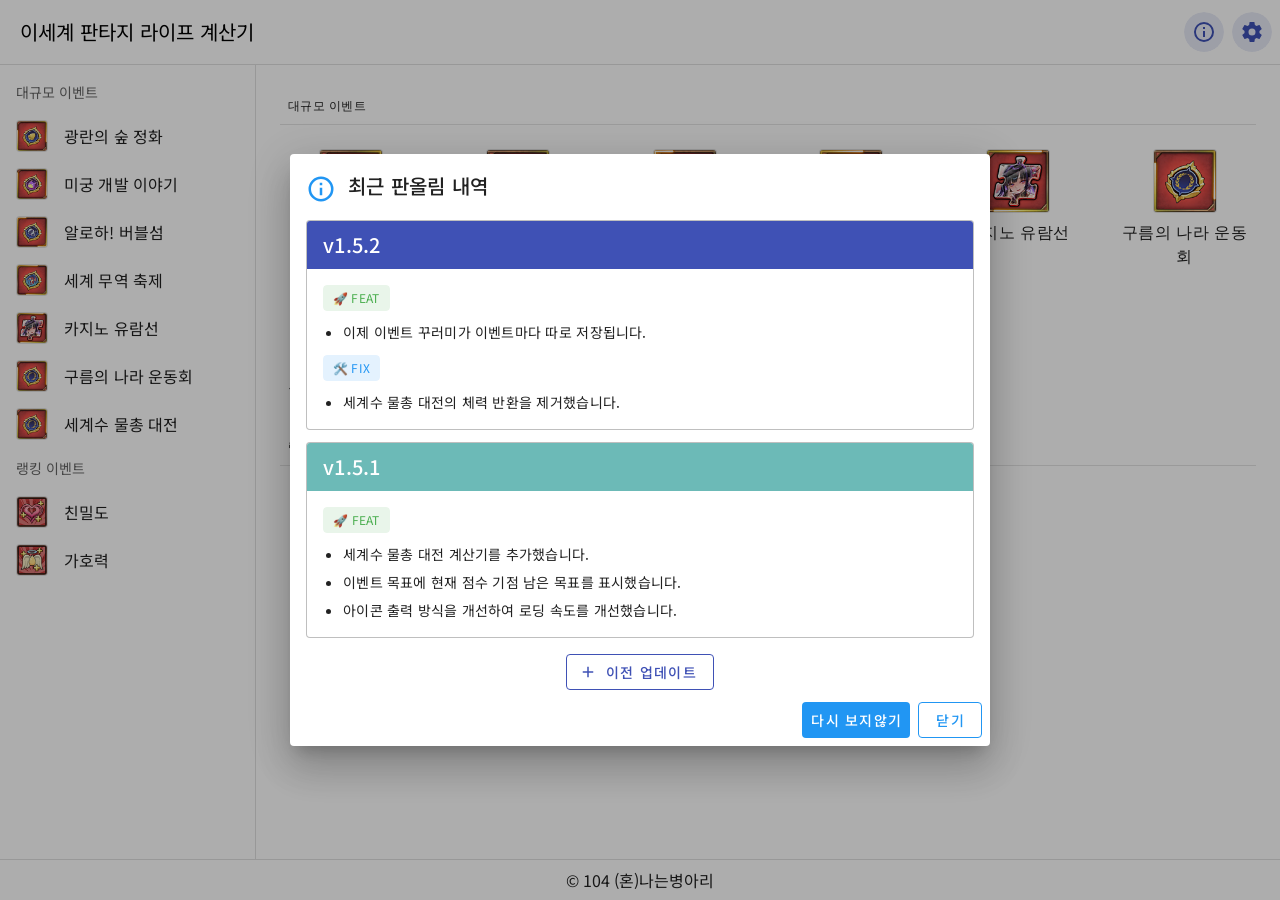
==== index.html @ 15ed8349 "v1.5.2" ====
<!doctype html>
<html lang="ko">
  <head>
    <meta charset="UTF-8" />
    <meta http-equiv="X-UA-Compatible" content="IE=edge" />
    <meta name="viewport" content="width=device-width, initial-scale=1.0" />

    <title>이세계 판타지 라이프 계산기 - 이세계 판타지 라이프의 친밀도/가호력/이벤트의 점수를 계산합니다.</title>
    <meta name="description" content="이세계 판타지 라이프의 친밀도/가호력/이벤트의 점수를 계산합니다." />

    <meta property="og:site_name" content="이세계 판타지 라이프 계산기" />
    <meta property="og:title" content="이세계 판타지 라이프 계산기" />
    <meta property="og:description" content="이세계 판타지 라이프의 친밀도/가호력/이벤트의 점수를 계산합니다." />
    <meta
      name="keywords"
      content="이세계 판타지 라이프, 이판라, 이세계 판타지 라이프 계산기, 이판라 계산기, 친밀도, 가호력, 봉래 선인기, 광란의 숲 정화, 미궁 개발 이야기, 알로하! 버블섬, 세계 무역 축제, 카지노 유람선, 구름의 나라 운동회, 세계수 물총 대전"
    />

    <link rel="shortcut icon" href="favicon.ico" type="image/x-icon" />
    <script type="module" crossorigin src="/js/1bc04b52.min.js"></script>
    
    <link rel="sitemap" type="application/xml" title="Sitemap" href="/sitemap.xml">
  <link rel="manifest" href="/manifest.webmanifest"><script id="vite-plugin-pwa:inline-sw">if('serviceWorker' in navigator) {window.addEventListener('load', () => {navigator.serviceWorker.register('/sw.js', { scope: '/' })})}</script></head>
  <body>
    <div id="app"></div>
  </body>
</html>
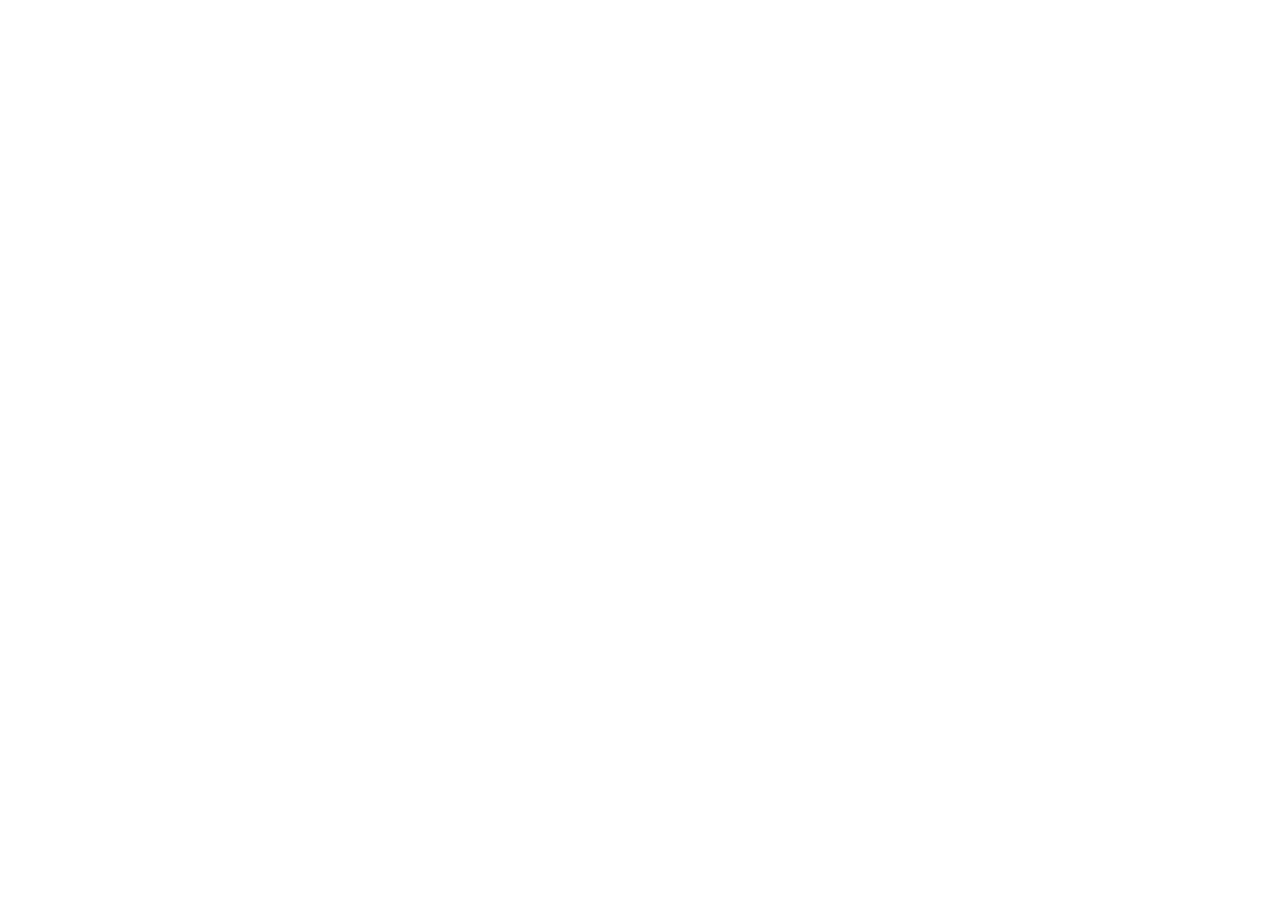
==== commit 31523921: "v1.5.2" ====
--- a/index.html
+++ b/index.html
@@ -17,10 +17,40 @@
     />
 
     <link rel="shortcut icon" href="favicon.ico" type="image/x-icon" />
-    <script type="module" crossorigin src="/js/1bc04b52.min.js"></script>
+    <!-- Start Single Page Apps for GitHub Pages -->
+    <script type="text/javascript">
+      // Single Page Apps for GitHub Pages
+      // MIT License
+      // https://github.com/rafgraph/spa-github-pages
+      // This script checks to see if a redirect is present in the query string,
+      // converts it back into the correct url and adds it to the
+      // browser's history using window.history.replaceState(...),
+      // which won't cause the browser to attempt to load the new url.
+      // When the single page app is loaded further down in this file,
+      // the correct url will be waiting in the browser's history for
+      // the single page app to route accordingly.
+      (function (l) {
+        if (l.search[1] === "/") {
+          var decoded = l.search
+            .slice(1)
+            .split("&")
+            .map(function (s) {
+              return s.replace(/~and~/g, "&");
+            })
+            .join("?");
+          window.history.replaceState(
+            null,
+            null,
+            l.pathname.slice(0, -1) + decoded + l.hash,
+          );
+        }
+      })(window.location);
+    </script>
+    <!-- End Single Page Apps for GitHub Pages -->
+    <script type="module" crossorigin src="/isl-qa/js/1bc04b52.min.js"></script>
     
     <link rel="sitemap" type="application/xml" title="Sitemap" href="/sitemap.xml">
-  <link rel="manifest" href="/manifest.webmanifest"><script id="vite-plugin-pwa:inline-sw">if('serviceWorker' in navigator) {window.addEventListener('load', () => {navigator.serviceWorker.register('/sw.js', { scope: '/' })})}</script></head>
+  <link rel="manifest" href="/isl-qa/manifest.webmanifest"><script id="vite-plugin-pwa:inline-sw">if('serviceWorker' in navigator) {window.addEventListener('load', () => {navigator.serviceWorker.register('/isl-qa/sw.js', { scope: '/isl-qa/' })})}</script></head>
   <body>
     <div id="app"></div> 
